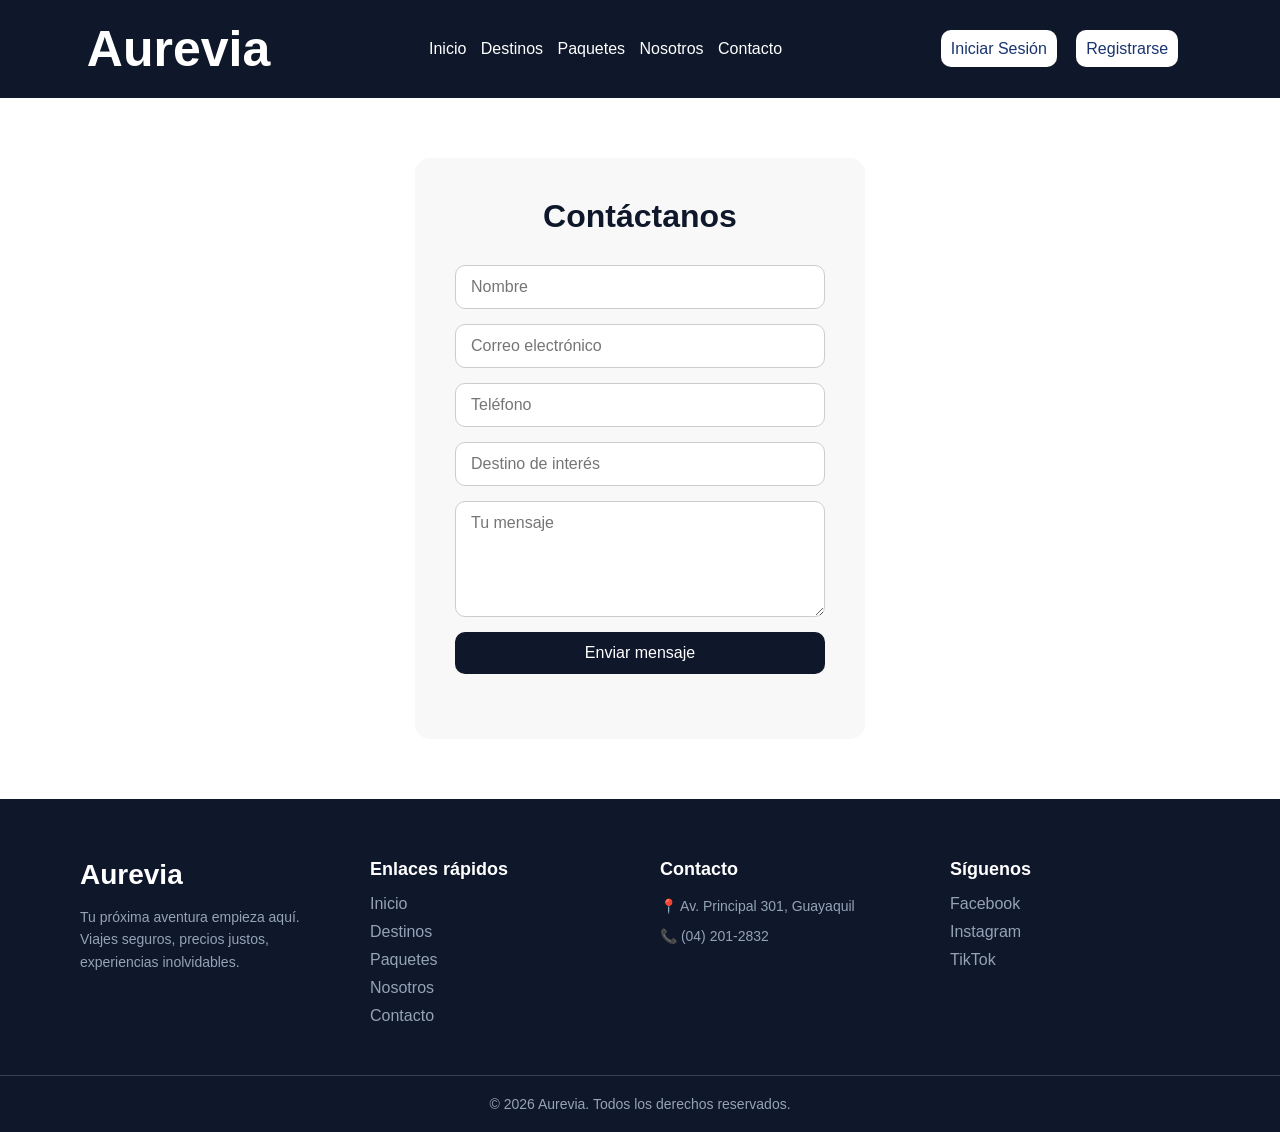
==== Menu/contacto.html @ cf26f121 "Primer commit" ====
<!DOCTYPE html>
<html lang="es">

<head>
    <meta charset="UTF-8">
    <meta name="viewport" content="width=device-width, initial-scale=1.0">
    <title>Aurevia - Contacto</title>
    <link rel="stylesheet" href="../css/Estilos.css">
</head>

<body>
    <header>
        <h1>Aurevia</h1>
        <nav>
            <a href="../index.html">Inicio</a>
            <a href="destinos.html">Destinos</a>
            <a href="paquetes.html">Paquetes</a>
            <a href="nosotros.html">Nosotros</a>
            <a href="contacto.html">Contacto</a>
        </nav>
        <div class="registros">
            <a href="../Registros/login.html">Iniciar Sesión</a>
            <a href="../Registros/sign_up.html">Registrarse</a>
        </div>
    </header>

    <main>
        <section class="formulario-container">
            <h1>Contáctanos</h1>
            <form id="formContacto">
                <input type="text" id="nombre" placeholder="Nombre" required>
                <input type="email" id="correo" placeholder="Correo electrónico" required>
                <input type="tel" id="telefono" placeholder="Teléfono">
                <input type="text" id="destino_interes" placeholder="Destino de interés">
                <textarea id="mensaje_texto" placeholder="Tu mensaje" rows="5" required></textarea>
                <button type="submit">Enviar mensaje</button>
                <p id="mensaje"></p>
            </form>
        </section>
    </main>

    <script src="../Js/Script.js"></script>

    <footer class="footer">
        <div class="footer-col">
            <h2>Aurevia</h2>
            <p>Tu próxima aventura empieza aquí. Viajes seguros, precios justos, experiencias inolvidables.</p>
        </div>
        <div class="footer-col">
            <h3>Enlaces rápidos</h3>
            <a href="../index.html">Inicio</a>
            <a href="destinos.html">Destinos</a>
            <a href="paquetes.html">Paquetes</a>
            <a href="nosotros.html">Nosotros</a>
            <a href="contacto.html">Contacto</a>
        </div>
        <div class="footer-col">
            <h3>Contacto</h3>
            <p>📍 Av. Principal 301, Guayaquil</p>
            <p>📞 (04) 201-2832</p>
        </div>
        <div class="footer-col">
            <h3>Síguenos</h3>
            <div class="footer-redes">
                <a href="https://www.facebook.com/profile.php?id=61592992345054" target="_blank">Facebook</a>
                <a href="https://www.instagram.com/aurevia_travel2026/" target="_blank">Instagram</a>
                <a href="https://www.tiktok.com/@aurevia.travel2026?lang=es-419" target="_blank">TikTok</a>
            </div>
        </div>
    </footer>

    <div class="footer-derechos">
        <p>&copy; 2026 Aurevia. Todos los derechos reservados.</p>
    </div>
</body>
</html>
---- css/Estilos.css ----
/*CONFIGURACIÓN GENERAL*/
*{
    margin: 0;
    padding: 0;
    box-sizing: border-box;
}

body{
    font-family: Arial, Helvetica, sans-serif;
    background-color: #ffffff;
    color: #333;
}

/*HEADER*/

header{
    display: flex;
    justify-content: space-around;
    align-items: center;
    padding: 20px 10px;
    background-color: #0F172A;
    color: white;
}

/*LOGO*/

header h1{
    font-size: 50px;
}

/*MENÚ*/

nav a{
    color: white;
    text-decoration: none;
    margin: 0 5px;
    transition: .3s;
}

nav a:hover{
    background-color: #18336e;
    color: white;
}

/*BOTONES DEL HEADER*/

.registros a{
    padding: 10px;
    background-color: white;
    color: #18336e;
    text-decoration: none;
    border-radius: 10px;
    margin-right: 15px;
    transition: .3s;
}

.registros a:hover{
    background-color: #18336e;
    color: white;
}

/*HERO*/

.hero{
    display: flex;
    justify-content: space-between;
    align-items: center;
    padding: 20px 80px;
    gap: 40px;
}

/*DESCRIPCIÓN*/

.descripcion{
    width: 55%;
}

.descripcion h1{
    font-size: 55px;
    margin-bottom: 20px;
    color: #0F172A;
}

.descripcion p{
    font-size: 20px;
    line-height: 1.7;
    color: #555;
    margin-bottom: 30px;
}

/*BOTONES DEL HERO*/

.descripcion a{
    display: inline-block;
    padding: 12px 18px;
    background-color: #0F172A;
    color: white;
    text-decoration: none;
    border-radius: 10px;
    margin-right: 15px;
    transition: .3s;
}

.descripcion a:hover{
    background-color: #18336e;
}

/*IMAGEN*/

.imagen{
    width: 45%;
}

.imagen img{
    width: 100%;
    border-radius: 15px;
}

/*POR QUÉ ELEGIRNOS*/

.porque-elegirnos{
    padding: 60px 80px;
    text-align: center;
    background-color: #f8f8f8;
}

.porque-elegirnos h1{
    font-size: 40px;
    color: #0F172A;
    margin-bottom: 40px;
}

.porque-grid{
    display: grid;
    grid-template-columns: repeat(auto-fit, minmax(220px, 1fr));
    gap: 25px;
}

.porque-card{
    background-color: white;
    padding: 30px 20px;
    border-radius: 15px;
    transition: .3s;
}

.porque-card:hover{
    transform: translateY(-5px);
    box-shadow: 0 10px 20px rgba(0,0,0,0.1);
}

.porque-foto{
    width: 120px;
    height: 120px;
    object-fit: cover;
    border-radius: 15px;
    margin-bottom: 15px;
}

.porque-card h3{
    font-size: 20px;
    color: #0F172A;
    margin-bottom: 10px;
}

.porque-card p{
    color: #666;
    font-size: 15px;
    line-height: 1.5;
}

/*TESTIMONIOS*/

.testimonios{
    padding: 60px 80px;
    text-align: center;
}

.testimonios h1{
    font-size: 40px;
    color: #0F172A;
    margin-bottom: 40px;
}

.testimonios-grid{
    display: grid;
    grid-template-columns: repeat(auto-fit, minmax(260px, 1fr));
    gap: 25px;
}

.testimonio-card{
    background-color: #f8f8f8;
    padding: 30px;
    border-radius: 15px;
    text-align: left;
}

.testimonio-texto{
    color: #555;
    font-size: 16px;
    line-height: 1.6;
    margin-bottom: 15px;
    font-style: italic;
}

.testimonio-autor{
    color: #0F172A;
    font-weight: bold;
}

/*FORMULARIOS (LOGIN Y REGISTRO)*/

.formulario-container{
    max-width: 450px;
    margin: 60px auto;
    padding: 40px;
    background-color: #f8f8f8;
    border-radius: 15px;
    text-align: center;
}

.formulario-container h1{
    font-size: 32px;
    color: #0F172A;
    margin-bottom: 30px;
}

.formulario-container form{
    display: flex;
    flex-direction: column;
    gap: 15px;
}

.formulario-container input{
    padding: 12px 15px;
    border: 1px solid #ccc;
    border-radius: 10px;
    font-size: 16px;
    font-family: Arial, Helvetica, sans-serif;
}

.formulario-container input:focus{
    outline: none;
    border-color: #0F172A;
}

.formulario-container textarea{
    padding: 12px 15px;
    border: 1px solid #ccc;
    border-radius: 10px;
    font-size: 16px;
    font-family: Arial, Helvetica, sans-serif;
    resize: vertical;
}

.formulario-container button{
    padding: 12px;
    background-color: #0F172A;
    color: white;
    border: none;
    border-radius: 10px;
    font-size: 16px;
    cursor: pointer;
    transition: .3s;
}

.formulario-container button:hover{
    background-color: #18336e;
}

#mensaje{
    margin-top: 10px;
    font-size: 14px;
}

/*DESTINOS*/

.destinos-container{
    padding: 60px 80px;
}

.destinos-container h1{
    font-size: 40px;
    color: #0F172A;
    text-align: center;
    margin-bottom: 40px;
}

.destinos-grid{
    display: grid;
    grid-template-columns: repeat(auto-fit, minmax(280px, 1fr));
    gap: 30px;
}

.destino-card{
    background-color: #f8f8f8;
    border-radius: 15px;
    overflow: hidden;
    transition: .3s;
}

.destino-card:hover{
    transform: translateY(-5px);
    box-shadow: 0 10px 20px rgba(0,0,0,0.1);
}

.destino-card img{
    width: 100%;
    height: 200px;
    object-fit: cover;
}

.destino-card-info{
    padding: 20px;
}

.destino-card-info h3{
    font-size: 22px;
    color: #0F172A;
    margin-bottom: 5px;
}

.destino-card-info p{
    color: #666;
    margin-bottom: 10px;
}

.destino-card-precio{
    font-weight: bold;
    color: #0F172A;
    font-size: 18px;
}

/*NOSOTROS - HISTORIA*/

.nosotros-historia{
    padding: 60px 80px;
    text-align: center;
    max-width: 900px;
    margin: 0 auto;
}

.nosotros-historia h1{
    font-size: 40px;
    color: #0F172A;
    margin-bottom: 20px;
}

.nosotros-historia p{
    font-size: 18px;
    line-height: 1.7;
    color: #555;
}

/*NOSOTROS - MISIÓN Y VISIÓN*/

.nosotros-mv{
    display: flex;
    gap: 30px;
    padding: 20px 80px 60px;
}

.mv-card{
    flex: 1;
    background-color: #f8f8f8;
    padding: 30px;
    border-radius: 15px;
}

.mv-card h2{
    font-size: 26px;
    color: #0F172A;
    margin-bottom: 15px;
}

.mv-card p{
    color: #555;
    line-height: 1.6;
}

/*NOSOTROS - VALORES*/

.nosotros-valores{
    padding: 60px 80px;
    background-color: #0F172A;
    text-align: center;
}

.nosotros-valores h1{
    font-size: 40px;
    color: white;
    margin-bottom: 40px;
}

.valores-grid{
    display: grid;
    grid-template-columns: repeat(auto-fit, minmax(200px, 1fr));
    gap: 25px;
}

.valor-card{
    background-color: #18336e;
    padding: 30px 20px;
    border-radius: 15px;
    transition: .3s;
}

.valor-card:hover{
    transform: translateY(-5px);
}

.valor-card h3{
    color: white;
    font-size: 22px;
    margin-bottom: 10px;
}

.valor-card p{
    color: #cbd5e1;
    font-size: 15px;
    line-height: 1.5;
}

/*NOSOTROS - EQUIPO*/

.nosotros-equipo{
    padding: 60px 80px;
    text-align: center;
}

.nosotros-equipo h1{
    font-size: 40px;
    color: #0F172A;
    margin-bottom: 40px;
}

.equipo-grid{
    display: grid;
    grid-template-columns: repeat(3, 1fr);
    gap: 30px;
}

.equipo-card{
    background-color: #f8f8f8;
    padding: 30px 20px;
    border-radius: 15px;
    transition: .3s;
    display: flex;
    flex-direction: column;
    align-items: center;
    text-align: center;
}

.equipo-card:hover{
    transform: translateY(-5px);
    box-shadow: 0 10px 20px rgba(0,0,0,0.1);
}

.equipo-foto{
    width: 120px;
    height: 120px;
    border-radius: 50%;
    object-fit: cover;
    margin-bottom: 15px;
}

.equipo-card h3{
    font-size: 20px;
    color: #0F172A;
    margin-bottom: 5px;
}

.equipo-card p{
    color: #666;
    font-size: 14px;
}

@media (max-width: 700px){
    .equipo-grid{
        grid-template-columns: repeat(1, 1fr);
    }
}

/*Ofertas*/

.ofertas{
    padding: 40px 80px;
}

.oferta-card{
    background-color: #0F172A;
    background: linear-gradient(135deg, #0F172A, #18336e);
    color: white;
    padding: 40px;
    border-radius: 15px;
    text-align: center;
}

.oferta-tag{
    display: inline-block;
    background-color: rgba(255,255,255,0.15);
    padding: 6px 16px;
    border-radius: 20px;
    font-size: 14px;
    margin-bottom: 15px;
}

.oferta-card h1{
    font-size: 45px;
    margin-bottom: 10px;
}

.oferta-card p{
    font-size: 16px;
    color: #cbd5e1;
    margin-bottom: 20px;
}

.oferta-card a{
    display: inline-block;
    padding: 12px 24px;
    background-color: white;
    color: #0F172A;
    text-decoration: none;
    border-radius: 10px;
    font-weight: bold;
    transition: .3s;
}

.oferta-card a:hover{
    background-color: #e2e8f0;
}

/*ESTADÍSTICAS*/

.estadisticas{
    display: flex;
    justify-content: space-around;
    flex-wrap: wrap;
    padding: 60px 80px;
    background-color: #0F172A;
    text-align: center;
}

.estadistica-item h2{
    font-size: 45px;
    color: white;
    margin-bottom: 5px;
}

.estadistica-item p{
    color: #cbd5e1;
    font-size: 16px;
}

/*FAQ*/

.faq{
    padding: 60px 80px;
    max-width: 800px;
    margin: 0 auto;
}

.faq h1{
    font-size: 40px;
    color: #0F172A;
    text-align: center;
    margin-bottom: 40px;
}

.faq-item{
    border-bottom: 1px solid #ddd;
}

.faq-pregunta{
    width: 100%;
    text-align: left;
    background: none;
    border: none;
    padding: 20px 0;
    font-size: 18px;
    font-weight: bold;
    color: #0F172A;
    cursor: pointer;
    font-family: Arial, Helvetica, sans-serif;
}

.faq-respuesta{
    display: none;
    padding-bottom: 20px;
    color: #666;
    line-height: 1.6;
}

.faq-item.activo .faq-respuesta{
    display: block;
}

/*FOOTER*/

.footer{
    display: flex;
    flex-wrap: wrap;
    justify-content: space-between;
    gap: 40px;
    padding: 60px 80px 40px;
    background-color: #0F172A;
}

.footer-col{
    flex: 1;
    min-width: 200px;
}

.footer-col h2{
    color: white;
    font-size: 28px;
    margin-bottom: 15px;
}

.footer-col h3{
    color: white;
    font-size: 18px;
    margin-bottom: 15px;
}

.footer-col p{
    color: #94a3b8;
    font-size: 14px;
    line-height: 1.6;
    margin-bottom: 8px;
}

.footer-col a{
    display: block;
    color: #94a3b8;
    text-decoration: none;
    margin-bottom: 10px;
    transition: .3s;
}

.footer-col a:hover{
    color: white;
}

.footer-redes{
    display: flex;
    flex-direction: column;
}

.footer-derechos{
    background-color: #0F172A;
    border-top: 1px solid #334155;
    text-align: center;
    padding: 20px;
}

.footer-derechos p{
    color: #94a3b8;
    font-size: 14px;
}
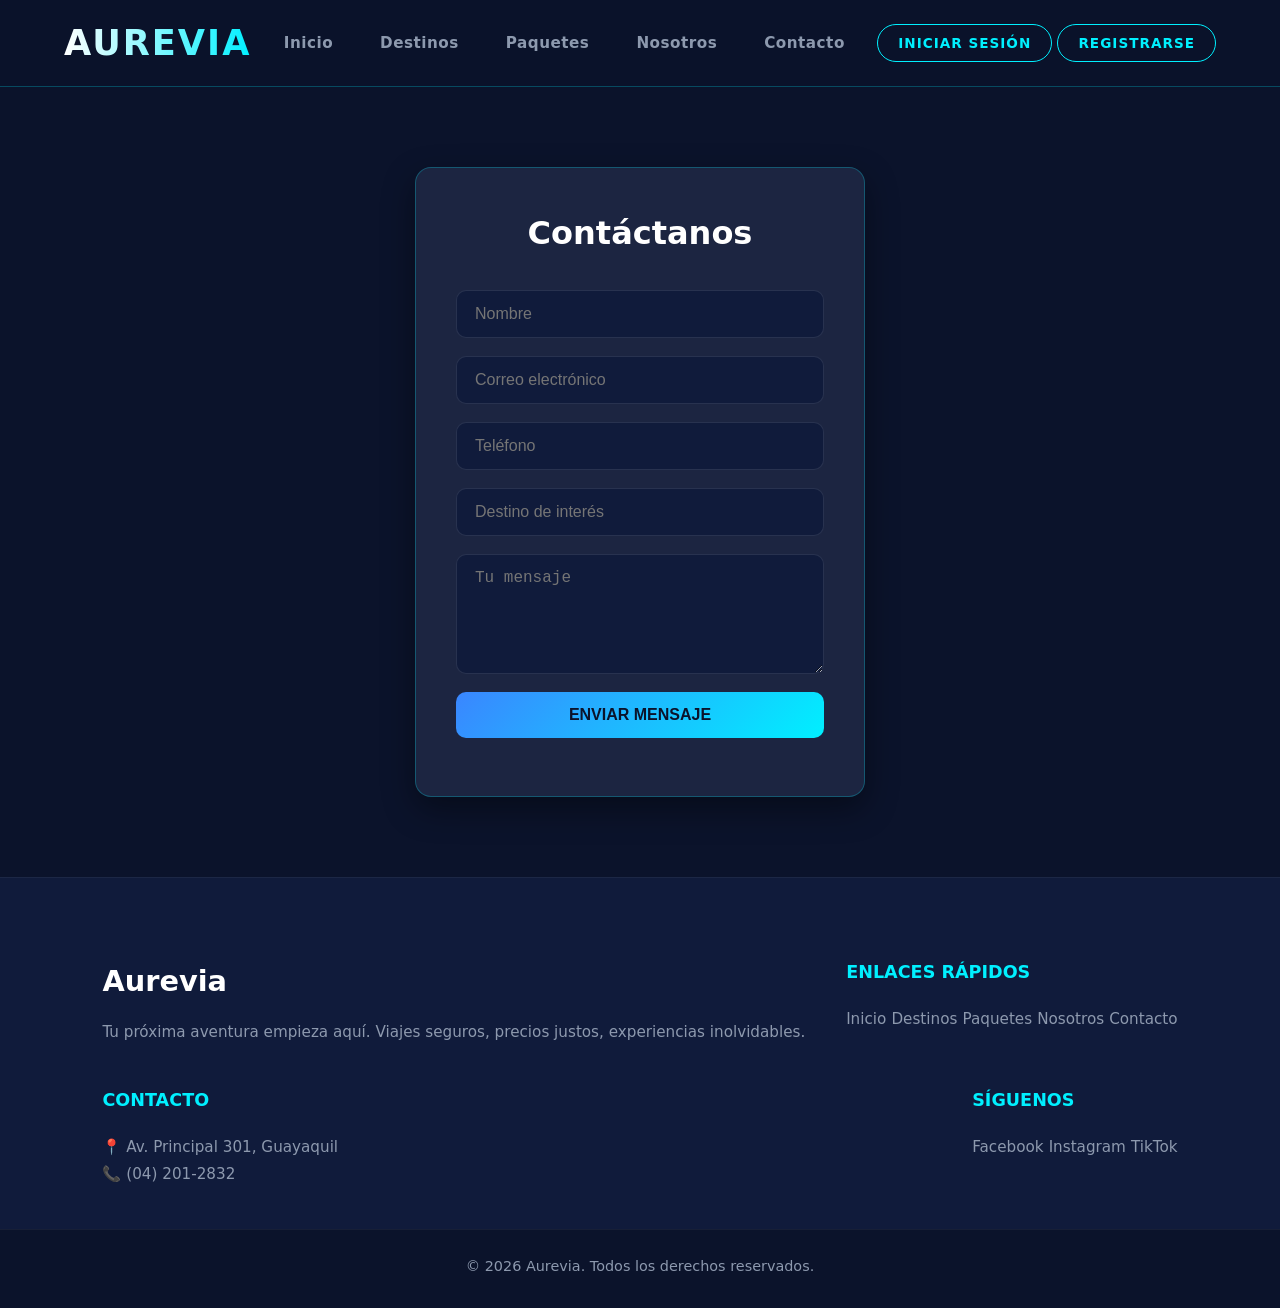
==== commit 616fdfc6: "Ajuste de selector div.registros e icono Font Awesome en header" ====
--- a/Menu/contacto.html
+++ b/Menu/contacto.html
@@ -6,6 +6,7 @@
     <meta name="viewport" content="width=device-width, initial-scale=1.0">
     <title>Aurevia - Contacto</title>
     <link rel="stylesheet" href="../css/Estilos.css">
+    <link rel="stylesheet" href="https://cdnjs.cloudflare.com/ajax/libs/font-awesome/6.4.0/css/all.min.css">
 </head>
 
 <body>
--- a/css/Estilos.css
+++ b/css/Estilos.css
@@ -1,660 +1,797 @@
-/*CONFIGURACIÓN GENERAL*/
-*{
+/* ===============================================
+   CONFIGURACIÓN GENERAL Y VARIABLES FUTURISTAS
+   =============================================== */
+:root {
+    --bg-main: #0B132B;          /* Azul Espacial Profundo */
+    --bg-card: #1C2541;          /* Azul Cabina / Panel */
+    --bg-surface: #101B3B;       /* Cristal de Interfaz */
+    --accent-cyan: #00F0FF;      /* Neón Cian Aerolínea */
+    --accent-blue: #3A86FF;      /* Azul Propulsión */
+    --accent-hover: #00C8D6;     /* Glow Activo */
+    --text-primary: #FFFFFF;     /* Texto Principal */
+    --text-secondary: #8D99AE;   /* Texto Datos de Vuelo */
+    --border-glow: rgba(0, 240, 255, 0.25);
+    --shadow-neon: 0 0 20px rgba(0, 240, 255, 0.2);
+    --shadow-panel: 0 12px 32px rgba(0, 0, 0, 0.4);
+    --radius-tech: 16px;
+    --transition: all 0.3s cubic-bezier(0.4, 0, 0.2, 1);
+}
+
+* {
     margin: 0;
     padding: 0;
     box-sizing: border-box;
 }
 
-body{
-    font-family: Arial, Helvetica, sans-serif;
-    background-color: #ffffff;
-    color: #333;
-}
-
-/*HEADER*/
-
-header{
-    display: flex;
-    justify-content: space-around;
-    align-items: center;
-    padding: 20px 10px;
-    background-color: #0F172A;
-    color: white;
-}
-
-/*LOGO*/
-
-header h1{
-    font-size: 50px;
-}
-
-/*MENÚ*/
-
-nav a{
-    color: white;
-    text-decoration: none;
-    margin: 0 5px;
-    transition: .3s;
-}
-
-nav a:hover{
-    background-color: #18336e;
-    color: white;
-}
-
-/*BOTONES DEL HEADER*/
-
-.registros a{
-    padding: 10px;
-    background-color: white;
-    color: #18336e;
-    text-decoration: none;
-    border-radius: 10px;
-    margin-right: 15px;
-    transition: .3s;
-}
-
-.registros a:hover{
-    background-color: #18336e;
-    color: white;
-}
-
-/*HERO*/
-
-.hero{
+body {
+    font-family: 'Segoe UI', system-ui, -apple-system, sans-serif;
+    background-color: var(--bg-main);
+    color: var(--text-primary);
+    line-height: 1.6;
+    overflow-x: hidden;
+}
+
+/* ===============================================
+   HEADER & NAVBAR (PANEL DE DESTAQUE DE VUELO)
+   =============================================== */
+header {
     display: flex;
     justify-content: space-between;
     align-items: center;
-    padding: 20px 80px;
+    padding: 15px 5%;
+    background: rgba(11, 19, 43, 0.9);
+    backdrop-filter: blur(12px);
+    border-bottom: 1px solid var(--border-glow);
+    position: sticky;
+    top: 0;
+    z-index: 1000;
+}
+
+/* LOGO */
+header h1 {
+    font-size: 2.2rem;
+    font-weight: 900;
+    letter-spacing: 2px;
+    background: linear-gradient(90deg, #FFFFFF, var(--accent-cyan));
+    -webkit-background-clip: text;
+    background-clip: text;
+    -webkit-text-fill-color: transparent;
+    text-transform: uppercase;
+}
+
+/* MENÚ */
+nav {
+    display: flex;
+    align-items: center;
+    gap: 15px;
+}
+
+nav a {
+    color: var(--text-secondary);
+    text-decoration: none;
+    padding: 8px 16px;
+    font-size: 0.95rem;
+    font-weight: 600;
+    letter-spacing: 0.5px;
+    border-radius: 8px;
+    transition: var(--transition);
+}
+
+nav a:hover {
+    color: var(--accent-cyan);
+    background-color: rgba(0, 240, 255, 0.08);
+    box-shadow: 0 0 10px rgba(0, 240, 255, 0.15);
+}
+
+/* BOTONES DEL HEADER (TICKETING / LOGIN) */
+.registros a {
+    padding: 10px 20px;
+    background: transparent;
+    color: var(--accent-cyan);
+    text-decoration: none;
+    border: 1px solid var(--accent-cyan);
+    border-radius: 20px;
+    font-weight: 700;
+    font-size: 0.85rem;
+    letter-spacing: 1px;
+    text-transform: uppercase;
+    transition: var(--transition);
+}
+
+.registros a:hover {
+    background: var(--accent-cyan);
+    color: var(--bg-main);
+    box-shadow: var(--shadow-neon);
+}
+
+/* ===============================================
+   HERO SECTION (CABINA DE MANDO & EMBARQUE)
+   =============================================== */
+.hero {
+    display: flex;
+    justify-content: space-between;
+    align-items: center;
+    padding: 80px 8%;
     gap: 40px;
-}
-
-/*DESCRIPCIÓN*/
-
-.descripcion{
-    width: 55%;
-}
-
-.descripcion h1{
-    font-size: 55px;
+    position: relative;
+    background: radial-gradient(circle at 80% 20%, rgba(58, 134, 255, 0.15) 0%, transparent 50%);
+}
+
+.descripcion {
+    width: 50%;
+}
+
+.descripcion h1 {
+    font-size: 3.5rem;
+    line-height: 1.1;
+    font-weight: 800;
     margin-bottom: 20px;
-    color: #0F172A;
-}
-
-.descripcion p{
-    font-size: 20px;
+    color: var(--text-primary);
+}
+
+.descripcion p {
+    font-size: 1.15rem;
     line-height: 1.7;
-    color: #555;
-    margin-bottom: 30px;
-}
-
-/*BOTONES DEL HERO*/
-
-.descripcion a{
+    color: var(--text-secondary);
+    margin-bottom: 35px;
+}
+
+/* BOTONES DEL HERO */
+.descripcion a {
     display: inline-block;
-    padding: 12px 18px;
-    background-color: #0F172A;
-    color: white;
+    padding: 14px 28px;
+    background: linear-gradient(135deg, var(--accent-blue), var(--accent-cyan));
+    color: var(--bg-main);
     text-decoration: none;
-    border-radius: 10px;
-    margin-right: 15px;
-    transition: .3s;
-}
-
-.descripcion a:hover{
-    background-color: #18336e;
-}
-
-/*IMAGEN*/
-
-.imagen{
+    border-radius: 12px;
+    font-weight: 800;
+    letter-spacing: 0.5px;
+    text-transform: uppercase;
+    box-shadow: var(--shadow-neon);
+    transition: var(--transition);
+}
+
+.descripcion a:hover {
+    transform: translateY(-3px);
+    filter: brightness(1.15);
+}
+
+/* IMAGEN HERO (VENTANILLA AERODINÁMICA) */
+.imagen {
     width: 45%;
-}
-
-.imagen img{
+    position: relative;
+}
+
+.imagen img {
     width: 100%;
-    border-radius: 15px;
-}
-
-/*POR QUÉ ELEGIRNOS*/
-
-.porque-elegirnos{
-    padding: 60px 80px;
-    text-align: center;
-    background-color: #f8f8f8;
-}
-
-.porque-elegirnos h1{
-    font-size: 40px;
-    color: #0F172A;
-    margin-bottom: 40px;
-}
-
-.porque-grid{
+    border-radius: var(--radius-tech);
+    border: 1px solid var(--border-glow);
+    box-shadow: var(--shadow-panel);
+    transition: var(--transition);
+}
+
+.imagen img:hover {
+    transform: scale(1.02);
+    border-color: var(--accent-cyan);
+}
+
+/* ===============================================
+   POR QUÉ ELEGIRNOS (PANEL DE BENEFICIOS)
+   =============================================== */
+.porque-elegirnos {
+    padding: 80px 8%;
+    text-align: center;
+    background-color: var(--bg-surface);
+    border-top: 1px solid rgba(255, 255, 255, 0.05);
+    border-bottom: 1px solid rgba(255, 255, 255, 0.05);
+}
+
+.porque-elegirnos h1 {
+    font-size: 2.5rem;
+    color: var(--text-primary);
+    margin-bottom: 50px;
+    letter-spacing: 1px;
+}
+
+.porque-grid {
     display: grid;
-    grid-template-columns: repeat(auto-fit, minmax(220px, 1fr));
-    gap: 25px;
-}
-
-.porque-card{
-    background-color: white;
-    padding: 30px 20px;
-    border-radius: 15px;
-    transition: .3s;
-}
-
-.porque-card:hover{
-    transform: translateY(-5px);
-    box-shadow: 0 10px 20px rgba(0,0,0,0.1);
-}
-
-.porque-foto{
-    width: 120px;
-    height: 120px;
-    object-fit: cover;
-    border-radius: 15px;
-    margin-bottom: 15px;
-}
-
-.porque-card h3{
-    font-size: 20px;
-    color: #0F172A;
-    margin-bottom: 10px;
-}
-
-.porque-card p{
-    color: #666;
-    font-size: 15px;
-    line-height: 1.5;
-}
-
-/*TESTIMONIOS*/
-
-.testimonios{
-    padding: 60px 80px;
-    text-align: center;
-}
-
-.testimonios h1{
-    font-size: 40px;
-    color: #0F172A;
-    margin-bottom: 40px;
-}
-
-.testimonios-grid{
-    display: grid;
-    grid-template-columns: repeat(auto-fit, minmax(260px, 1fr));
-    gap: 25px;
-}
-
-.testimonio-card{
-    background-color: #f8f8f8;
-    padding: 30px;
-    border-radius: 15px;
-    text-align: left;
-}
-
-.testimonio-texto{
-    color: #555;
-    font-size: 16px;
-    line-height: 1.6;
-    margin-bottom: 15px;
-    font-style: italic;
-}
-
-.testimonio-autor{
-    color: #0F172A;
-    font-weight: bold;
-}
-
-/*FORMULARIOS (LOGIN Y REGISTRO)*/
-
-.formulario-container{
-    max-width: 450px;
-    margin: 60px auto;
-    padding: 40px;
-    background-color: #f8f8f8;
-    border-radius: 15px;
-    text-align: center;
-}
-
-.formulario-container h1{
-    font-size: 32px;
-    color: #0F172A;
-    margin-bottom: 30px;
-}
-
-.formulario-container form{
-    display: flex;
-    flex-direction: column;
-    gap: 15px;
-}
-
-.formulario-container input{
-    padding: 12px 15px;
-    border: 1px solid #ccc;
-    border-radius: 10px;
-    font-size: 16px;
-    font-family: Arial, Helvetica, sans-serif;
-}
-
-.formulario-container input:focus{
-    outline: none;
-    border-color: #0F172A;
-}
-
-.formulario-container textarea{
-    padding: 12px 15px;
-    border: 1px solid #ccc;
-    border-radius: 10px;
-    font-size: 16px;
-    font-family: Arial, Helvetica, sans-serif;
-    resize: vertical;
-}
-
-.formulario-container button{
-    padding: 12px;
-    background-color: #0F172A;
-    color: white;
-    border: none;
-    border-radius: 10px;
-    font-size: 16px;
-    cursor: pointer;
-    transition: .3s;
-}
-
-.formulario-container button:hover{
-    background-color: #18336e;
-}
-
-#mensaje{
-    margin-top: 10px;
-    font-size: 14px;
-}
-
-/*DESTINOS*/
-
-.destinos-container{
-    padding: 60px 80px;
-}
-
-.destinos-container h1{
-    font-size: 40px;
-    color: #0F172A;
-    text-align: center;
-    margin-bottom: 40px;
-}
-
-.destinos-grid{
+    grid-template-columns: repeat(auto-fit, minmax(240px, 1fr));
+    gap: 30px;
+}
+
+.porque-card {
+    background-color: var(--bg-card);
+    padding: 35px 25px;
+    border-radius: var(--radius-tech);
+    border: 1px solid rgba(255, 255, 255, 0.05);
+    transition: var(--transition);
+}
+
+.porque-card:hover {
+    transform: translateY(-8px);
+    border-color: var(--accent-cyan);
+    box-shadow: var(--shadow-neon);
+}
+
+.porque-foto {
+    max-width: 65px;
+    max-height: 65px;
+    display: block;
+    margin: 0 auto 20px auto;
+    filter: drop-shadow(0 0 8px var(--accent-cyan));
+}
+
+.porque-card h3 {
+    font-size: 1.25rem;
+    color: var(--text-primary);
+    margin-bottom: 12px;
+}
+
+.porque-card p {
+    color: var(--text-secondary);
+    font-size: 0.95rem;
+}
+
+/* ===============================================
+   TESTIMONIOS (EXPERIENCIAS DE PASAJEROS)
+   =============================================== */
+.testimonios {
+    padding: 80px 8%;
+    text-align: center;
+}
+
+.testimonios h1 {
+    font-size: 2.5rem;
+    color: var(--text-primary);
+    margin-bottom: 50px;
+}
+
+.testimonios-grid {
     display: grid;
     grid-template-columns: repeat(auto-fit, minmax(280px, 1fr));
     gap: 30px;
 }
 
-.destino-card{
-    background-color: #f8f8f8;
-    border-radius: 15px;
+.testimonio-card {
+    background-color: var(--bg-card);
+    padding: 30px;
+    border-radius: var(--radius-tech);
+    border-left: 4px solid var(--accent-cyan);
+    text-align: left;
+    box-shadow: var(--shadow-panel);
+}
+
+.testimonio-texto {
+    color: var(--text-secondary);
+    font-size: 1rem;
+    margin-bottom: 20px;
+    font-style: italic;
+}
+
+.testimonio-autor {
+    color: var(--accent-cyan);
+    font-weight: 700;
+    letter-spacing: 0.5px;
+}
+
+/* ===============================================
+   FORMULARIOS (CHECK-IN / LOGIN / REGISTRO)
+   =============================================== */
+.formulario-container {
+    max-width: 450px;
+    margin: 80px auto;
+    padding: 40px;
+    background-color: var(--bg-card);
+    border: 1px solid var(--border-glow);
+    border-radius: var(--radius-tech);
+    box-shadow: var(--shadow-panel);
+    text-align: center;
+}
+
+.formulario-container h1 {
+    font-size: 2rem;
+    color: var(--text-primary);
+    margin-bottom: 30px;
+}
+
+.formulario-container form {
+    display: flex;
+    flex-direction: column;
+    gap: 18px;
+}
+
+.formulario-container input,
+.formulario-container textarea {
+    padding: 14px 18px;
+    background-color: var(--bg-surface);
+    border: 1px solid rgba(255, 255, 255, 0.1);
+    border-radius: 10px;
+    font-size: 1rem;
+    color: var(--text-primary);
+    outline: none;
+    transition: var(--transition);
+}
+
+.formulario-container input:focus,
+.formulario-container textarea:focus {
+    border-color: var(--accent-cyan);
+    box-shadow: 0 0 10px rgba(0, 240, 255, 0.2);
+}
+
+.formulario-container button {
+    padding: 14px;
+    background: linear-gradient(135deg, var(--accent-blue), var(--accent-cyan));
+    color: var(--bg-main);
+    border: none;
+    border-radius: 10px;
+    font-size: 1rem;
+    font-weight: 800;
+    text-transform: uppercase;
+    cursor: pointer;
+    transition: var(--transition);
+}
+
+.formulario-container button:hover {
+    filter: brightness(1.15);
+    box-shadow: var(--shadow-neon);
+}
+
+/* ===============================================
+   DESTINOS (TARJETAS DE RUTAS)
+   =============================================== */
+.destinos-container {
+    padding: 80px 8%;
+}
+
+.destinos-container h1 {
+    font-size: 2.5rem;
+    color: var(--text-primary);
+    text-align: center;
+    margin-bottom: 50px;
+}
+
+.destinos-grid {
+    display: grid;
+    grid-template-columns: repeat(auto-fit, minmax(280px, 1fr));
+    gap: 30px;
+}
+
+.destino-card {
+    background-color: var(--bg-card);
+    border-radius: var(--radius-tech);
+    border: 1px solid rgba(255, 255, 255, 0.05);
     overflow: hidden;
-    transition: .3s;
-}
-
-.destino-card:hover{
-    transform: translateY(-5px);
-    box-shadow: 0 10px 20px rgba(0,0,0,0.1);
-}
-
-.destino-card img{
+    transition: var(--transition);
+}
+
+.destino-card:hover {
+    transform: translateY(-8px);
+    border-color: var(--accent-cyan);
+    box-shadow: var(--shadow-neon);
+}
+
+.destino-card img {
     width: 100%;
-    height: 200px;
+    height: 220px;
     object-fit: cover;
 }
 
-.destino-card-info{
-    padding: 20px;
-}
-
-.destino-card-info h3{
-    font-size: 22px;
-    color: #0F172A;
-    margin-bottom: 5px;
-}
-
-.destino-card-info p{
-    color: #666;
-    margin-bottom: 10px;
-}
-
-.destino-card-precio{
-    font-weight: bold;
-    color: #0F172A;
-    font-size: 18px;
-}
-
-/*NOSOTROS - HISTORIA*/
-
-.nosotros-historia{
-    padding: 60px 80px;
+.destino-card-info {
+    padding: 25px;
+}
+
+.destino-card-info h3 {
+    font-size: 1.4rem;
+    color: var(--text-primary);
+    margin-bottom: 8px;
+}
+
+.destino-card-info p {
+    color: var(--text-secondary);
+    font-size: 0.95rem;
+    margin-bottom: 15px;
+}
+
+.destino-card-precio {
+    font-weight: 800;
+    color: var(--accent-cyan);
+    font-size: 1.3rem;
+}
+
+/* ===============================================
+   NOSOTROS & VALORES (PANEL AERO-CORPORATIVO)
+   =============================================== */
+.nosotros-historia {
+    padding: 80px 8%;
     text-align: center;
     max-width: 900px;
     margin: 0 auto;
 }
 
-.nosotros-historia h1{
-    font-size: 40px;
-    color: #0F172A;
+.nosotros-historia h1 {
+    font-size: 2.5rem;
+    color: var(--text-primary);
     margin-bottom: 20px;
 }
 
-.nosotros-historia p{
-    font-size: 18px;
-    line-height: 1.7;
-    color: #555;
-}
-
-/*NOSOTROS - MISIÓN Y VISIÓN*/
-
-.nosotros-mv{
+.nosotros-historia p {
+    font-size: 1.15rem;
+    color: var(--text-secondary);
+}
+
+.nosotros-mv {
     display: flex;
     gap: 30px;
-    padding: 20px 80px 60px;
-}
-
-.mv-card{
+    padding: 0 8% 80px;
+}
+
+.mv-card {
     flex: 1;
-    background-color: #f8f8f8;
-    padding: 30px;
-    border-radius: 15px;
-}
-
-.mv-card h2{
-    font-size: 26px;
-    color: #0F172A;
+    background-color: var(--bg-card);
+    padding: 35px;
+    border-radius: var(--radius-tech);
+    border: 1px solid rgba(255, 255, 255, 0.05);
+}
+
+.mv-card h2 {
+    font-size: 1.6rem;
+    color: var(--accent-cyan);
     margin-bottom: 15px;
 }
 
-.mv-card p{
-    color: #555;
-    line-height: 1.6;
-}
-
-/*NOSOTROS - VALORES*/
-
-.nosotros-valores{
-    padding: 60px 80px;
-    background-color: #0F172A;
-    text-align: center;
-}
-
-.nosotros-valores h1{
-    font-size: 40px;
-    color: white;
-    margin-bottom: 40px;
-}
-
-.valores-grid{
+.mv-card p {
+    color: var(--text-secondary);
+}
+
+.nosotros-valores {
+    padding: 80px 8%;
+    background-color: var(--bg-surface);
+    text-align: center;
+}
+
+.nosotros-valores h1 {
+    font-size: 2.5rem;
+    color: var(--text-primary);
+    margin-bottom: 50px;
+}
+
+.valores-grid {
     display: grid;
     grid-template-columns: repeat(auto-fit, minmax(200px, 1fr));
     gap: 25px;
 }
 
-.valor-card{
-    background-color: #18336e;
+.valor-card {
+    background-color: var(--bg-card);
     padding: 30px 20px;
-    border-radius: 15px;
-    transition: .3s;
-}
-
-.valor-card:hover{
+    border-radius: var(--radius-tech);
+    border: 1px solid rgba(255, 255, 255, 0.05);
+    transition: var(--transition);
+}
+
+.valor-card:hover {
     transform: translateY(-5px);
-}
-
-.valor-card h3{
-    color: white;
-    font-size: 22px;
+    border-color: var(--accent-cyan);
+}
+
+.valor-card h3 {
+    color: var(--accent-cyan);
+    font-size: 1.3rem;
     margin-bottom: 10px;
 }
 
-.valor-card p{
-    color: #cbd5e1;
-    font-size: 15px;
-    line-height: 1.5;
-}
-
-/*NOSOTROS - EQUIPO*/
-
-.nosotros-equipo{
-    padding: 60px 80px;
-    text-align: center;
-}
-
-.nosotros-equipo h1{
-    font-size: 40px;
-    color: #0F172A;
-    margin-bottom: 40px;
-}
-
-.equipo-grid{
+.valor-card p {
+    color: var(--text-secondary);
+    font-size: 0.95rem;
+}
+
+/* ===============================================
+   EQUIPACIÓN & TRIPULACIÓN
+   =============================================== */
+.nosotros-equipo, .equipo-container {
+    padding: 80px 8%;
+    text-align: center;
+}
+
+.nosotros-equipo h1, .equipo-container h2 {
+    font-size: 2.5rem;
+    color: var(--text-primary);
+    margin-bottom: 50px;
+}
+
+.equipo-grid {
     display: grid;
-    grid-template-columns: repeat(3, 1fr);
+    grid-template-columns: repeat(auto-fit, minmax(240px, 1fr));
     gap: 30px;
 }
 
-.equipo-card{
-    background-color: #f8f8f8;
-    padding: 30px 20px;
-    border-radius: 15px;
-    transition: .3s;
+.equipo-card, .tarjeta-equipo {
+    background-color: var(--bg-card);
+    padding: 35px 20px;
+    border-radius: var(--radius-tech);
+    border: 1px solid rgba(255, 255, 255, 0.05);
+    transition: var(--transition);
     display: flex;
     flex-direction: column;
     align-items: center;
-    text-align: center;
-}
-
-.equipo-card:hover{
+}
+
+.equipo-card:hover, .tarjeta-equipo:hover {
     transform: translateY(-5px);
-    box-shadow: 0 10px 20px rgba(0,0,0,0.1);
-}
-
-.equipo-foto{
+    border-color: var(--accent-cyan);
+    box-shadow: var(--shadow-neon);
+}
+
+.equipo-foto {
     width: 120px;
     height: 120px;
     border-radius: 50%;
     object-fit: cover;
+    margin-bottom: 20px;
+    border: 2px solid var(--accent-cyan);
+    padding: 3px;
+    background-color: var(--bg-surface);
+}
+
+.equipo-card h3, .tarjeta-equipo h3 {
+    font-size: 1.25rem;
+    color: var(--text-primary);
+    margin-bottom: 5px;
+}
+
+.equipo-card p, .tarjeta-equipo .puesto {
+    color: var(--text-secondary);
+    font-size: 0.9rem;
+}
+
+/* ===============================================
+   OFERTAS & PROMOCIONES DE VUELO
+   =============================================== */
+.ofertas {
+    padding: 60px 8%;
+}
+
+.oferta-card {
+    background: linear-gradient(135deg, #1C2541 0%, #0B132B 100%);
+    border: 1px solid var(--border-glow);
+    padding: 50px;
+    border-radius: var(--radius-tech);
+    text-align: center;
+    box-shadow: var(--shadow-panel);
+}
+
+.oferta-tag {
+    display: inline-block;
+    background-color: rgba(0, 240, 255, 0.15);
+    color: var(--accent-cyan);
+    border: 1px solid var(--accent-cyan);
+    padding: 6px 18px;
+    border-radius: 20px;
+    font-size: 0.85rem;
+    font-weight: 700;
+    margin-bottom: 20px;
+    text-transform: uppercase;
+}
+
+.oferta-card h1 {
+    font-size: 3rem;
+    color: var(--text-primary);
     margin-bottom: 15px;
 }
 
-.equipo-card h3{
-    font-size: 20px;
-    color: #0F172A;
-    margin-bottom: 5px;
-}
-
-.equipo-card p{
-    color: #666;
-    font-size: 14px;
-}
-
-@media (max-width: 700px){
-    .equipo-grid{
-        grid-template-columns: repeat(1, 1fr);
-    }
-}
-
-/*Ofertas*/
-
-.ofertas{
-    padding: 40px 80px;
-}
-
-.oferta-card{
-    background-color: #0F172A;
-    background: linear-gradient(135deg, #0F172A, #18336e);
-    color: white;
-    padding: 40px;
-    border-radius: 15px;
-    text-align: center;
-}
-
-.oferta-tag{
+.oferta-card p {
+    font-size: 1.1rem;
+    color: var(--text-secondary);
+    margin-bottom: 30px;
+}
+
+.oferta-card a {
     display: inline-block;
-    background-color: rgba(255,255,255,0.15);
-    padding: 6px 16px;
-    border-radius: 20px;
-    font-size: 14px;
-    margin-bottom: 15px;
-}
-
-.oferta-card h1{
-    font-size: 45px;
-    margin-bottom: 10px;
-}
-
-.oferta-card p{
-    font-size: 16px;
-    color: #cbd5e1;
-    margin-bottom: 20px;
-}
-
-.oferta-card a{
-    display: inline-block;
-    padding: 12px 24px;
-    background-color: white;
-    color: #0F172A;
+    padding: 14px 32px;
+    background: var(--accent-cyan);
+    color: var(--bg-main);
     text-decoration: none;
-    border-radius: 10px;
-    font-weight: bold;
-    transition: .3s;
-}
-
-.oferta-card a:hover{
-    background-color: #e2e8f0;
-}
-
-/*ESTADÍSTICAS*/
-
-.estadisticas{
+    border-radius: 12px;
+    font-weight: 800;
+    text-transform: uppercase;
+    transition: var(--transition);
+}
+
+.oferta-card a:hover {
+    box-shadow: var(--shadow-neon);
+    transform: translateY(-2px);
+}
+
+/* ===============================================
+   ESTADÍSTICAS EN TIEMPO REAL
+   =============================================== */
+.estadisticas {
     display: flex;
     justify-content: space-around;
     flex-wrap: wrap;
-    padding: 60px 80px;
-    background-color: #0F172A;
-    text-align: center;
-}
-
-.estadistica-item h2{
-    font-size: 45px;
-    color: white;
-    margin-bottom: 5px;
-}
-
-.estadistica-item p{
-    color: #cbd5e1;
-    font-size: 16px;
-}
-
-/*FAQ*/
-
-.faq{
-    padding: 60px 80px;
-    max-width: 800px;
+    padding: 60px 8%;
+    background-color: var(--bg-surface);
+    border-top: 1px solid rgba(255, 255, 255, 0.05);
+    border-bottom: 1px solid rgba(255, 255, 255, 0.05);
+    text-align: center;
+}
+
+.estadistica-item h2 {
+    font-size: 3rem;
+    color: var(--accent-cyan);
+    font-weight: 900;
+}
+
+.estadistica-item p {
+    color: var(--text-secondary);
+    font-size: 1rem;
+    text-transform: uppercase;
+    letter-spacing: 1px;
+}
+
+/* ===============================================
+   FAQ DE INFORMACIÓN DE VUELO
+   =============================================== */
+.faq-section, .faq {
+    padding: 80px 8%;
+    max-width: 850px;
     margin: 0 auto;
 }
 
-.faq h1{
-    font-size: 40px;
-    color: #0F172A;
+.faq h1 {
+    font-size: 2.5rem;
+    color: var(--text-primary);
     text-align: center;
     margin-bottom: 40px;
 }
 
-.faq-item{
-    border-bottom: 1px solid #ddd;
-}
-
-.faq-pregunta{
-    width: 100%;
-    text-align: left;
-    background: none;
+.faq-item {
+    margin-bottom: 15px;
+    border: 1px solid rgba(255, 255, 255, 0.08);
+    border-radius: 12px;
+    overflow: hidden;
+    background-color: var(--bg-card);
+}
+
+details {
+    padding: 20px;
+    cursor: pointer;
+    transition: var(--transition);
+}
+
+details:hover {
+    background-color: rgba(255, 255, 255, 0.02);
+}
+
+summary {
+    font-weight: 700;
+    font-size: 1.1rem;
+    color: var(--text-primary);
+    outline: none;
+}
+
+details p {
+    margin-top: 15px;
+    color: var(--text-secondary);
+    line-height: 1.6;
+}
+
+/* ===============================================
+   MODAL DE CHECK-IN Y EMBARQUE
+   =============================================== */
+.btn-checkin {
+    background: linear-gradient(135deg, var(--accent-blue), var(--accent-cyan));
+    color: var(--bg-main);
     border: none;
-    padding: 20px 0;
-    font-size: 18px;
+    padding: 12px 24px;
+    border-radius: 8px;
+    font-weight: 800;
+    text-transform: uppercase;
+    cursor: pointer;
+    transition: var(--transition);
+}
+
+.btn-checkin:hover {
+    box-shadow: var(--shadow-neon);
+    transform: translateY(-2px);
+}
+
+.modal {
+    display: none;
+    position: fixed;
+    top: 0; left: 0;
+    width: 100%; height: 100%;
+    background-color: rgba(11, 19, 43, 0.85);
+    backdrop-filter: blur(8px);
+    z-index: 3000;
+}
+
+.modal-contenido {
+    background-color: var(--bg-card);
+    margin: 8% auto;
+    padding: 35px;
+    width: 90%;
+    max-width: 420px;
+    border-radius: var(--radius-tech);
+    border: 1px solid var(--accent-cyan);
+    position: relative;
+    box-shadow: var(--shadow-panel);
+    text-align: center;
+}
+
+.cerrar-modal {
+    position: absolute;
+    right: 20px; top: 15px;
+    font-size: 24px;
     font-weight: bold;
-    color: #0F172A;
     cursor: pointer;
-    font-family: Arial, Helvetica, sans-serif;
-}
-
-.faq-respuesta{
-    display: none;
-    padding-bottom: 20px;
-    color: #666;
-    line-height: 1.6;
-}
-
-.faq-item.activo .faq-respuesta{
-    display: block;
-}
-
-/*FOOTER*/
-
-.footer{
+    color: var(--text-secondary);
+}
+
+.cerrar-modal:hover {
+    color: var(--accent-cyan);
+}
+
+/* ===============================================
+FOOTER (TORRE DE CONTROL Y DERECHOS)
+   =============================================== */
+.footer {
     display: flex;
     flex-wrap: wrap;
     justify-content: space-between;
     gap: 40px;
-    padding: 60px 80px 40px;
-    background-color: #0F172A;
-}
-
-.footer-col{
-    flex: 1;
-    min-width: 200px;
-}
-
-.footer-col h2{
-    color: white;
-    font-size: 28px;
+    padding: 80px 8% 40px;
+    background-color: var(--bg-surface);
+    border-top: 1px solid rgba(255, 255, 255, 0.05);
+}
+
+.footer-col h2 {
+    color: var(--text-primary);
+    font-size: 1.8rem;
     margin-bottom: 15px;
 }
 
-.footer-col h3{
-    color: white;
-    font-size: 18px;
-    margin-bottom: 15px;
-}
-
-.footer-col p{
-    color: #94a3b8;
-    font-size: 14px;
-    line-height: 1.6;
-    margin-bottom: 8px;
-}
-
-.footer-col a{
-    display: block;
-    color: #94a3b8;
+.footer-col h3 {
+    color: var(--accent-cyan);
+    font-size: 1.1rem;
+    margin-bottom: 20px;
+    text-transform: uppercase;
+}
+
+.footer-col p, .footer-col a {
+    color: var(--text-secondary);
+    font-size: 0.95rem;
+    line-height: 1.8;
     text-decoration: none;
-    margin-bottom: 10px;
-    transition: .3s;
-}
-
-.footer-col a:hover{
-    color: white;
-}
-
-.footer-redes{
-    display: flex;
-    flex-direction: column;
-}
-
-.footer-derechos{
-    background-color: #0F172A;
-    border-top: 1px solid #334155;
-    text-align: center;
-    padding: 20px;
-}
-
-.footer-derechos p{
-    color: #94a3b8;
-    font-size: 14px;
-}
+    transition: var(--transition);
+}
+
+.footer-col a:hover {
+    color: var(--accent-cyan);
+}
+
+.footer-derechos {
+    background-color: var(--bg-main);
+    border-top: 1px solid rgba(255, 255, 255, 0.05);
+    text-align: center;
+    padding: 25px;
+}
+
+.footer-derechos p {
+    color: var(--text-secondary);
+    font-size: 0.9rem;
+}
+
+/* ADAPTABILIDAD MÓVIL */
+@media (max-width: 850px) {
+    .hero {
+        flex-direction: column;
+        text-align: center;
+    }
+    .descripcion, .imagen {
+        width: 100%;
+    }
+    .nosotros-mv {
+        flex-direction: column;
+    }
+}
